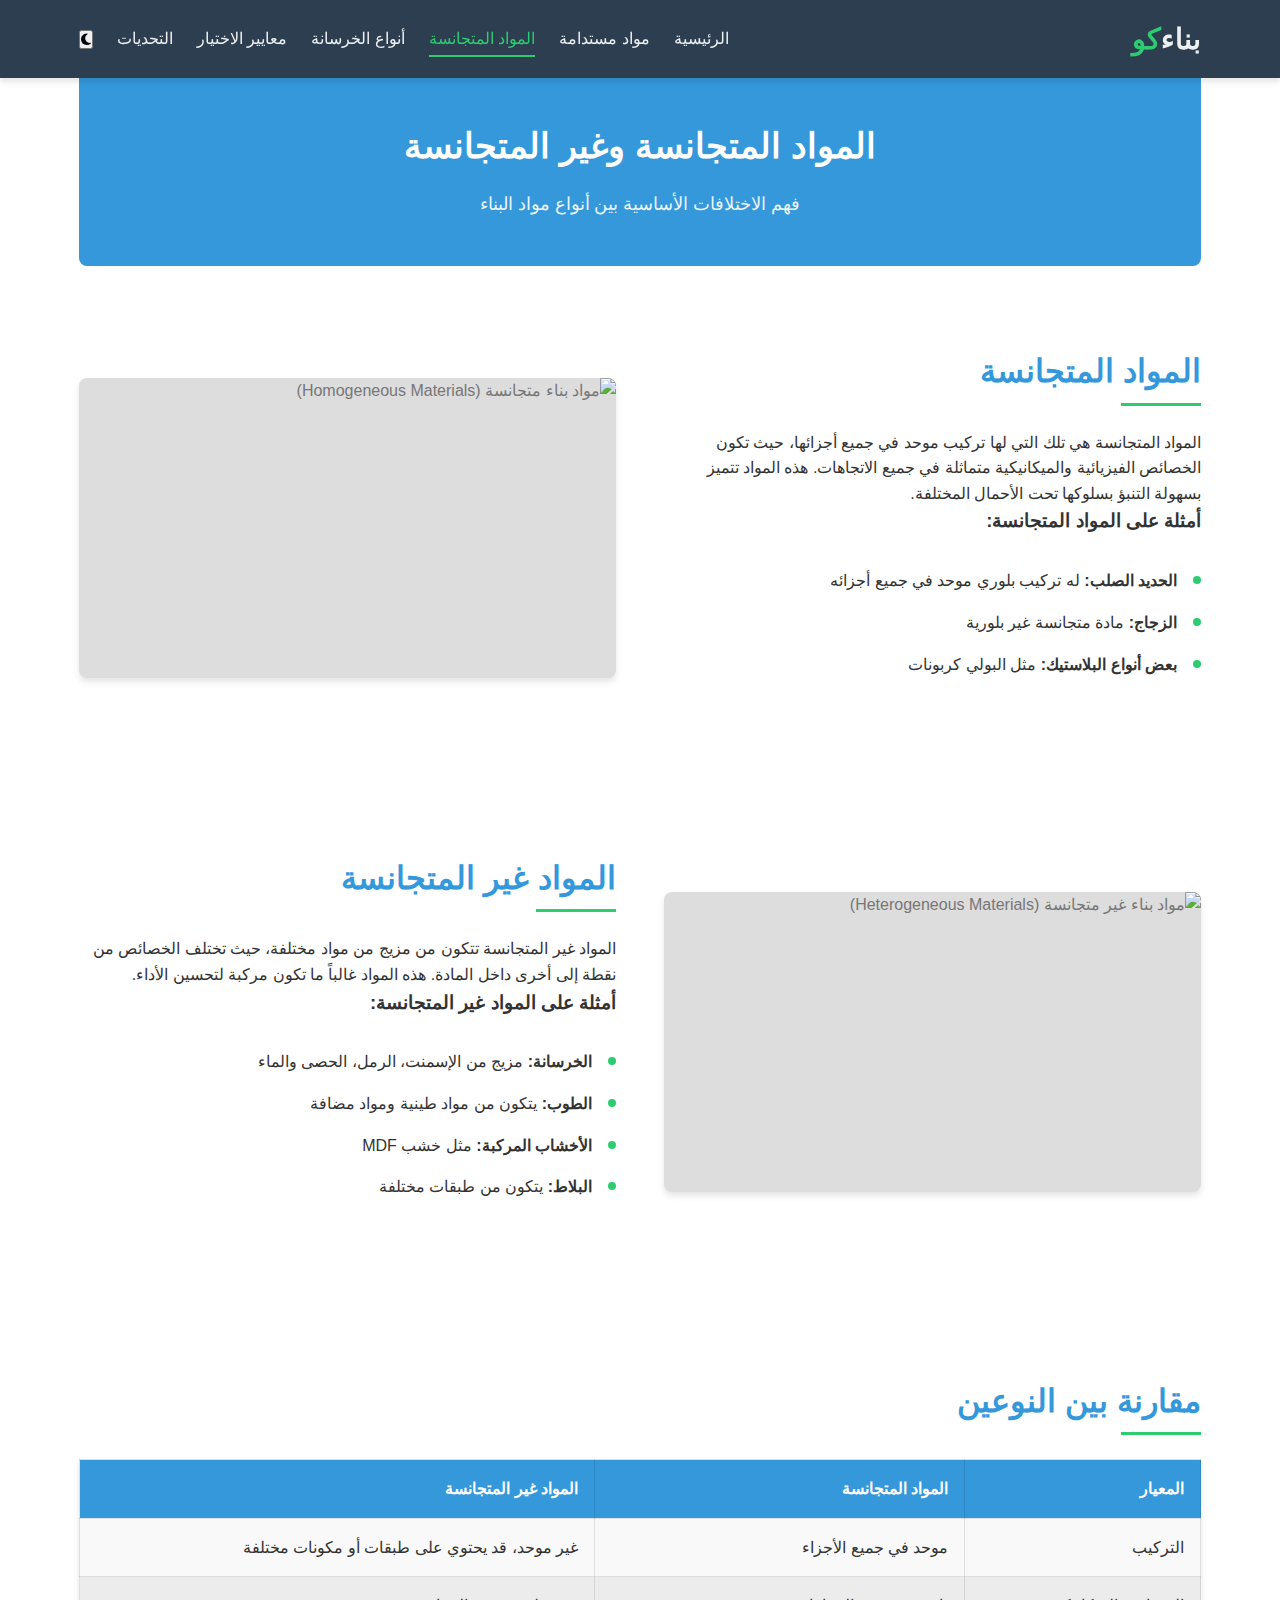
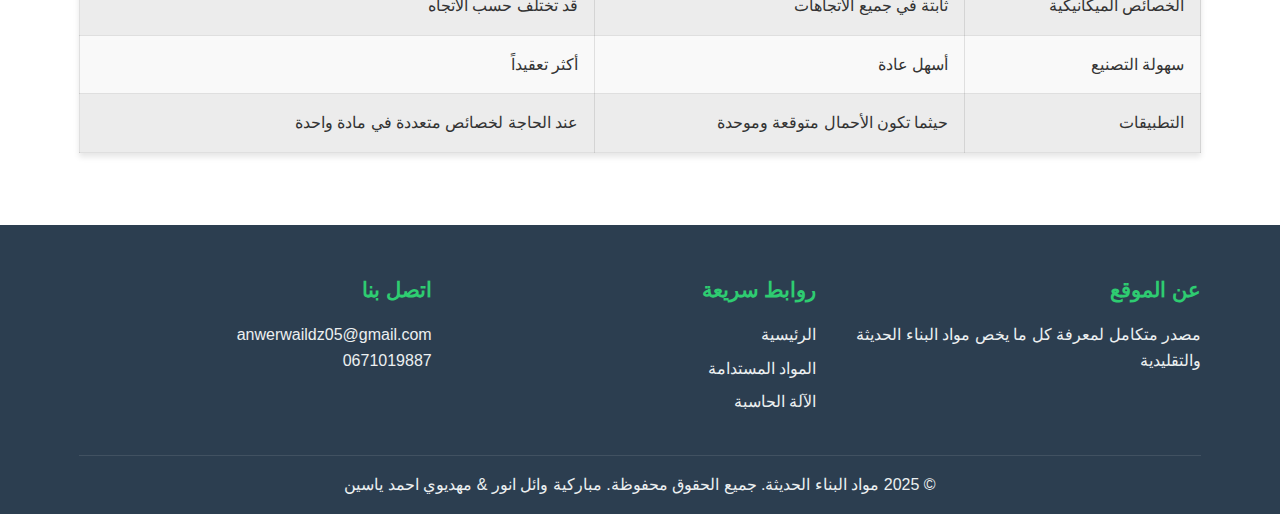
==== pages/materials.html @ 0bcd70a0 "editing files structure" ====
<!DOCTYPE html>
<html lang="ar" dir="rtl">
<head>
    <meta charset="UTF-8">
    <meta name="viewport" content="width=device-width, initial-scale=1.0">
    <title>المواد المتجانسة وغير المتجانسة | بناءكو</title>
    <link rel="stylesheet" href="../styles.css">
    <link rel="stylesheet" href="https://cdnjs.cloudflare.com/ajax/libs/font-awesome/6.4.0/css/all.min.css">
</head>
<body>
    <!-- شريط التنقل -->
    <nav class="navbar">
        <div class="container">
            <a href="../index.html" class="logo">بناء<span>كو</span></a>
            <button class="menu-toggle" aria-label="فتح القائمة">
                <i class="fas fa-bars"></i>
            </button>
            <ul class="nav-links">
                <li><a href="../index.html">الرئيسية</a></li>
                <li><a href="sustainable.html">مواد مستدامة</a></li>
                <li><a href="materials.html" class="active">المواد المتجانسة</a></li>
                <li><a href="concrete.html">أنواع الخرسانة</a></li>
                <li><a href="standards.html">معايير الاختيار</a></li>
                <li><a href="challenges.html">التحديات</a></li>
                <li><button id="theme-toggle" aria-label="تبديل الوضع الداكن">
                    <i class="fas fa-moon"></i>
                </button></li>
            </ul>
        </div>
    </nav>

    <!-- محتوى الصفحة -->
    <main class="container">
        <section class="page-header">
            <h1>المواد المتجانسة وغير المتجانسة</h1>
            <p>فهم الاختلافات الأساسية بين أنواع مواد البناء</p>
        </section>

        <section class="content-section">
            <div class="content-text">
                <h2>المواد المتجانسة</h2>
                <p>المواد المتجانسة هي تلك التي لها تركيب موحد في جميع أجزائها، حيث تكون الخصائص الفيزيائية والميكانيكية متماثلة في جميع الاتجاهات. هذه المواد تتميز بسهولة التنبؤ بسلوكها تحت الأحمال المختلفة.</p>
                
                <h3>أمثلة على المواد المتجانسة:</h3>
                <ul class="styled-list">
                    <li><strong>الحديد الصلب:</strong> له تركيب بلوري موحد في جميع أجزائه</li>
                    <li><strong>الزجاج:</strong> مادة متجانسة غير بلورية</li>
                    <li><strong>بعض أنواع البلاستيك:</strong> مثل البولي كربونات</li>
                </ul>
            </div>
            <div class="content-image">
                <!-- صورة توضيحية للمواد المتجانسة -->
                <img src="../images/homogeneous.jpg" alt="مواد بناء متجانسة (Homogeneous Materials)" class="placeholder-img">
            </div>
        </section>

        <section class="content-section reverse">
            <div class="content-text">
                <h2>المواد غير المتجانسة</h2>
                <p>المواد غير المتجانسة تتكون من مزيج من مواد مختلفة، حيث تختلف الخصائص من نقطة إلى أخرى داخل المادة. هذه المواد غالباً ما تكون مركبة لتحسين الأداء.</p>
                
                <h3>أمثلة على المواد غير المتجانسة:</h3>
                <ul class="styled-list">
                    <li><strong>الخرسانة:</strong> مزيج من الإسمنت، الرمل، الحصى والماء</li>
                    <li><strong>الطوب:</strong> يتكون من مواد طينية ومواد مضافة</li>
                    <li><strong>الأخشاب المركبة:</strong> مثل خشب MDF</li>
                    <li><strong>البلاط:</strong> يتكون من طبقات مختلفة</li>
                </ul>
            </div>
            <div class="content-image">
                <!-- صورة توضيحية للمواد غير المتجانسة -->
                <img src="../images/heterogeneous.jpg" alt="مواد بناء غير متجانسة (Heterogeneous Materials)" class="placeholder-img">
            </div>
        </section>

        <section class="comparison-section">
            <h2>مقارنة بين النوعين</h2>
            <div class="comparison-table">
                <table>
                    <thead>
                        <tr>
                            <th>المعيار</th>
                            <th>المواد المتجانسة</th>
                            <th>المواد غير المتجانسة</th>
                        </tr>
                    </thead>
                    <tbody>
                        <tr>
                            <td>التركيب</td>
                            <td>موحد في جميع الأجزاء</td>
                            <td>غير موحد، قد يحتوي على طبقات أو مكونات مختلفة</td>
                        </tr>
                        <tr>
                            <td>الخصائص الميكانيكية</td>
                            <td>ثابتة في جميع الاتجاهات</td>
                            <td>قد تختلف حسب الاتجاه</td>
                        </tr>
                        <tr>
                            <td>سهولة التصنيع</td>
                            <td>أسهل عادة</td>
                            <td>أكثر تعقيداً</td>
                        </tr>
                        <tr>
                            <td>التطبيقات</td>
                            <td>حيثما تكون الأحمال متوقعة وموحدة</td>
                            <td>عند الحاجة لخصائص متعددة في مادة واحدة</td>
                        </tr>
                    </tbody>
                </table>
            </div>
        </section>
    </main>

    <!-- تذييل الصفحة -->
    <footer>
        <div class="container">
            <div class="footer-content">
                <div class="footer-section">
                    <h3>عن الموقع</h3>
                    <p>مصدر متكامل لمعرفة كل ما يخص مواد البناء الحديثة والتقليدية</p>
                </div>
                <div class="footer-section">
                    <h3>روابط سريعة</h3>
                    <ul>
                        <li><a href="../index.html">الرئيسية</a></li>
                        <li><a href="sustainable.html">المواد المستدامة</a></li>
                        <li><a href="../index.html#calculator">الآلة الحاسبة</a></li>
                    </ul>
                </div>
                <div class="footer-section">
                    <h3>اتصل بنا</h3>
                    <p>anwerwaildz05@gmail.com</p>
                    <p>0671019887</p>
                </div>
            </div>
            <div class="footer-bottom">
                <p>&copy; 2025   مواد البناء الحديثة. جميع الحقوق محفوظة. مباركية وائل انور & مهديوي احمد ياسين </p>
            </div>        </div>
    </footer>

    <script src="../script.js"></script>
</body>
</html>
---- styles.css ----
/* المتغيرات العامة */
:root {
    --primary-color: #3498db;
    --secondary-color: #2ecc71;
    --dark-color: #2c3e50;
    --light-color: #ecf0f1;
    --text-color: #333;
    --text-light: #777;
    --bg-color: #fff;
    --card-bg: #f9f9f9;
    --shadow: 0 4px 6px rgba(0, 0, 0, 0.1);
    --transition: all 0.3s ease;
}

/* الوضع الداكن */
[data-theme="dark"] {
    --primary-color: #2980b9;
    --secondary-color: #27ae60;
    --dark-color: #ecf0f1;
    --light-color: #2c3e50;
    --text-color: #f5f5f5;
    --text-light: #bdc3c7;
    --bg-color: #34495e;
    --card-bg: #2c3e50;
    --shadow: 0 4px 6px rgba(0, 0, 0, 0.3);
}

/* إعادة الضبط الأساسية */
* {
    margin: 0;
    padding: 0;
    box-sizing: border-box;
}

body {
    font-family: 'Segoe UI', Tahoma, Geneva, Verdana, sans-serif;
    line-height: 1.6;
    color: var(--text-color);
    background-color: var(--bg-color);
    transition: var(--transition);
    direction: rtl;
    padding-top: 70px; /* Adjust based on navbar height */
}

.container {
    width: 90%;
    max-width: 1200px;
    margin: 0 auto;
    padding: 0 15px;
}

/* شريط التنقل */
.navbar {
    background-color: var(--dark-color);
    color: var(--light-color);
    padding: 1rem 0;
    position: fixed;
    top: 0;
    width: 100%;
    z-index: 1000;
    box-shadow: var(--shadow);
    transition: transform 0.3s ease-in-out;
}

.navbar.hidden {
    transform: translateY(-100%);
}

.navbar:hover {
    transform: translateY(0);
}

.navbar .container {
    display: flex;
    justify-content: space-between;
    align-items: center;
}

.logo {
    color: var(--light-color);
    text-decoration: none;
    font-size: 1.8rem;
    font-weight: bold;
}

.logo span {
    color: var(--secondary-color);
}

.nav-links {
    display: flex;
    list-style: none;
}

.nav-links li {
    margin-right: 1.5rem;
}

.nav-links a {
    color: var(--light-color);
    text-decoration: none;
    font-weight: 500;
    transition: var(--transition);
    padding: 0.5rem 0;
}

.nav-links a:hover,
.nav-links a.active {
    color: var(--secondary-color);
    border-bottom: 2px solid var(--secondary-color);
}

.menu-toggle {
    background: none;
    border: none;
    color: var(--light-color);
    font-size: 1.5rem;
    cursor: pointer;
    display: none;
}

/* القسم الرئيسي */
.hero {
    text-align: center;
    padding: 5rem 0;
    background: linear-gradient(rgba(0, 0, 0, 0.7), rgba(0, 0, 0, 0.7)), url('../images/construction.jpg') no-repeat center center/cover;
    color: white;
    border-radius: 10px;
    margin: 2rem 0;
}

.hero h1 {
    font-size: 2.5rem;
    margin-bottom: 1rem;
}

.hero p {
    font-size: 1.2rem;
    margin-bottom: 2rem;
}

/* الأقسام */
section {
    padding: 3rem 0;
}

h2 {
    font-size: 2rem;
    margin-bottom: 1.5rem;
    color: var(--primary-color);
    position: relative;
    padding-bottom: 0.5rem;
}

h2::after {
    content: '';
    position: absolute;
    bottom: 0;
    right: 0;
    width: 80px;
    height: 3px;
    background-color: var(--secondary-color);
}

/* بطاقات الميزات */
.features-grid {
    display: grid;
    grid-template-columns: repeat(auto-fit, minmax(250px, 1fr));
    gap: 2rem;
    margin-top: 2rem;
}

.feature-card {
    background-color: var(--card-bg);
    padding: 2rem;
    border-radius: 8px;
    text-align: center;
    box-shadow: var(--shadow);
    transition: var(--transition);
}

.feature-card:hover {
    transform: translateY(-5px);
    box-shadow: 0 10px 20px rgba(0, 0, 0, 0.1);
}

.feature-card i {
    font-size: 2.5rem;
    color: var(--primary-color);
    margin-bottom: 1rem;
}

.feature-card h3 {
    font-size: 1.3rem;
    margin-bottom: 0.5rem;
}

/* الأزرار */
.btn {
    display: inline-block;
    background-color: var(--primary-color);
    color: white;
    padding: 0.8rem 1.5rem;
    border: none;
    border-radius: 5px;
    text-decoration: none;
    font-weight: bold;
    cursor: pointer;
    transition: var(--transition);
}

.btn:hover {
    background-color: var(--secondary-color);
    transform: translateY(-2px);
}

/* تذييل الصفحة */
footer {
    background-color: var(--dark-color);
    color: var(--light-color);
    padding: 3rem 0 0;
}

.footer-content {
    display: grid;
    grid-template-columns: repeat(auto-fit, minmax(250px, 1fr));
    gap: 2rem;
    margin-bottom: 2rem;
}

.footer-section h3 {
    font-size: 1.3rem;
    margin-bottom: 1rem;
    color: var(--secondary-color);
}

.footer-section ul {
    list-style: none;
}

.footer-section ul li {
    margin-bottom: 0.5rem;
}

.footer-section ul li a {
    color: var(--light-color);
    text-decoration: none;
    transition: var(--transition);
}

.footer-section ul li a:hover {
    color: var(--secondary-color);
}

.footer-bottom {
    text-align: center;
    padding: 1rem 0;
    border-top: 1px solid rgba(255, 255, 255, 0.1);
}

/* التجاوبية */
@media (max-width: 768px) {
    .menu-toggle {
        display: block;
    }

    .nav-links {
        position: fixed;
        top: 70px;
        right: -100%;
        width: 80%;
        height: calc(100vh - 70px);
        background-color: var(--dark-color);
        flex-direction: column;
        align-items: center;
        padding: 2rem 0;
        transition: var(--transition);
    }

    .nav-links.active {
        right: 0;
    }

    .nav-links li {
        margin: 1rem 0;
    }

    .hero h1 {
        font-size: 2rem;
    }
}

/* إضافات للصفحات الفرعية */

/* تنسيق رأس الصفحة الداخلية */
.page-header {
    text-align: center;
    padding: 3rem 0;
    margin-bottom: 2rem;
    background-color: var(--primary-color);
    color: white;
    border-radius: 8px;
}

.page-header h1 {
    font-size: 2.2rem;
    margin-bottom: 1rem;
}

.page-header p {
    font-size: 1.1rem;
    opacity: 0.9;
}

/* تنسيق قسم المحتوى */
.content-section {
    display: flex;
    align-items: center;
    gap: 3rem;
    margin-bottom: 3rem;
}

.content-section.reverse {
    flex-direction: row-reverse;
}

.content-image {
    flex: 1;
}

.content-text {
    flex: 1;
}

.placeholder-img {
    width: 100%;
    height: auto;
    border-radius: 8px;
    box-shadow: var(--shadow);
    background-color: #ddd;
    min-height: 300px;
    display: flex;
    align-items: center;
    justify-content: center;
    color: var(--text-light);
}

/* القوائم المنسقة */
.styled-list {
    list-style-type: none;
    margin: 1.5rem 0;
}

.styled-list li {
    padding: 0.5rem 0;
    position: relative;
    padding-right: 1.5rem;
}

.styled-list li::before {
    content: '';
    position: absolute;
    right: 0;
    top: 1rem;
    width: 8px;
    height: 8px;
    background-color: var(--secondary-color);
    border-radius: 50%;
}

/* بطاقات الميزات */
.benefits-grid {
    display: grid;
    grid-template-columns: repeat(auto-fit, minmax(250px, 1fr));
    gap: 2rem;
    margin-top: 2rem;
}

.benefit-card {
    background-color: var(--card-bg);
    padding: 2rem;
    border-radius: 8px;
    text-align: center;
    box-shadow: var(--shadow);
    transition: var(--transition);
}

.benefit-card:hover {
    transform: translateY(-5px);
}

.benefit-card i {
    font-size: 2rem;
    color: var(--primary-color);
    margin-bottom: 1rem;
}

.benefit-card h3 {
    margin-bottom: 0.5rem;
}

/* دراسات الحالة */
.case-studies {
    margin: 3rem 0;
}

.case-study {
    background-color: var(--card-bg);
    padding: 1.5rem;
    border-radius: 8px;
    margin-bottom: 1.5rem;
    box-shadow: var(--shadow);
}

.case-study h3 {
    color: var(--primary-color);
    margin-bottom: 0.5rem;
}

/* الجداول */
table {
    width: 100%;
    border-collapse: collapse;
    margin: 1.5rem 0;
    background-color: var(--card-bg);
    box-shadow: var(--shadow);
}

th, td {
    padding: 1rem;
    text-align: right;
    border: 1px solid rgba(0, 0, 0, 0.1);
}

th {
    background-color: var(--primary-color);
    color: white;
}

tr:nth-child(even) {
    background-color: rgba(0, 0, 0, 0.05);
}

/* بطاقات التحديات */
.challenges-list {
    margin: 3rem 0;
}

.challenge-card {
    display: flex;
    gap: 2rem;
    margin-bottom: 2rem;
    background-color: var(--card-bg);
    padding: 1.5rem;
    border-radius: 8px;
    box-shadow: var(--shadow);
}

.challenge-icon {
    font-size: 2rem;
    color: var(--primary-color);
}

.challenge-content h3 {
    margin-bottom: 0.5rem;
    color: var(--primary-color);
}

.solution {
    margin-top: 1rem;
    padding: 1rem;
    background-color: rgba(46, 204, 113, 0.1);
    border-radius: 5px;
    border-right: 3px solid var(--secondary-color);
}

.solution h4 {
    color: var(--secondary-color);
    margin-bottom: 0.5rem;
}

/* التبويبات */
.tab-buttons {
    display: flex;
    margin-bottom: 1rem;
    gap: 0.5rem;
}

.tab-btn {
    padding: 0.8rem 1.5rem;
    background-color: var(--card-bg);
    border: none;
    border-radius: 5px 5px 0 0;
    cursor: pointer;
    transition: var(--transition);
}

.tab-btn.active {
    background-color: var(--primary-color);
    color: white;
}

.tab-content {
    display: none;
    padding: 1.5rem;
    background-color: var(--card-bg);
    border-radius: 0 5px 5px 5px;
    box-shadow: var(--shadow);
}

.tab-content.active {
    display: block;
}

/* نصائح الوقاية */
.prevention-tips {
    display: grid;
    grid-template-columns: repeat(auto-fit, minmax(250px, 1fr));
    gap: 2rem;
    margin-top: 2rem;
}

.tip-card {
    text-align: center;
    padding: 1.5rem;
    background-color: var(--card-bg);
    border-radius: 8px;
    box-shadow: var(--shadow);
}

.tip-card i {
    font-size: 2rem;
    color: var(--primary-color);
    margin-bottom: 1rem;
}

/* التجاوبية للصفحات الفرعية */
@media (max-width: 768px) {
    .content-section {
        flex-direction: column;
    }
    
    .challenge-card {
        flex-direction: column;
    }
    
    .tab-buttons {
        flex-direction: column;
    }
    
    .tab-btn {
        border-radius: 5px;
    }
    
    .tab-content {
        border-radius: 5px;
    }
}

/* أنماط الآلة الحاسبة */
/* أنماط الآلة الحاسبة */
.calculator-section {
    background-color: #f9f9f9;
    padding: 60px 0;
    direction: rtl;
}

.calculator-section .subtitle {
    color: #666;
    text-align: center;
    margin-bottom: 30px;
}

.calculator-wrapper {
    background: white;
    border-radius: 10px;
    box-shadow: 0 5px 15px rgba(0,0,0,0.1);
    padding: 30px;
    max-width: 800px;
    margin: 0 auto;
}

.calculator-step {
    display: none;
}

.calculator-step.active {
    display: block;
}

.calculator-step h3 {
    color: #2c3e50;
    margin-bottom: 25px;
    display: flex;
    align-items: center;
    gap: 10px;
}

.calculator-step h3 i {
    color: #3498db;
}

.form-group {
    margin-bottom: 20px;
}

.form-group label {
    display: block;
    margin-bottom: 8px;
    font-weight: 600;
    color: #444;
}

.form-control {
    width: 100%;
    padding: 12px 15px;
    border: 1px solid #ddd;
    border-radius: 6px;
    font-size: 16px;
    transition: all 0.3s;
}

.form-control:focus {
    border-color: #3498db;
    box-shadow: 0 0 0 3px rgba(52, 152, 219, 0.2);
}

.form-row {
    display: flex;
    gap: 20px;
}

.form-row .form-group {
    flex: 1;
}

/* أنواع البناء */
.construction-types {
    display: grid;
    grid-template-columns: repeat(auto-fit, minmax(200px, 1fr));
    gap: 15px;
    margin: 25px 0;
}

.type-card {
    position: relative;
}

.type-card input[type="radio"] {
    position: absolute;
    opacity: 0;
}

.type-card label {
    display: block;
    border: 2px solid #eee;
    border-radius: 8px;
    padding: 15px;
    cursor: pointer;
    transition: all 0.3s;
    height: 100%;
}

.type-card input[type="radio"]:checked + label {
    border-color: #3498db;
    background-color: #f0f8ff;
}

.type-card img {
    width: 100%;
    height: 120px;
    object-fit: cover;
    border-radius: 5px;
    margin-bottom: 10px;
}

.type-card h4 {
    margin: 10px 0 5px;
    color: #2c3e50;
}

.type-card p {
    color: #666;
    font-size: 14px;
}

.check-icon {
    position: absolute;
    top: 10px;
    left: 10px;
    background: #3498db;
    color: white;
    width: 25px;
    height: 25px;
    border-radius: 50%;
    display: flex;
    align-items: center;
    justify-content: center;
    opacity: 0;
    transition: all 0.3s;
}

.type-card input[type="radio"]:checked + label .check-icon {
    opacity: 1;
}

/* النتائج */
.results-summary {
    display: flex;
    justify-content: space-between;
    background: #f8f9fa;
    padding: 20px;
    border-radius: 8px;
    margin-bottom: 25px;
}

.project-info h4, .total-cost h4 {
    color: #444;
    margin-bottom: 10px;
}

.total-cost {
    text-align: left;
}

.total-cost p {
    font-size: 28px;
    font-weight: bold;
    color: #2c3e50;
    margin: 0;
}

.materials-results {
    display: grid;
    grid-template-columns: repeat(auto-fit, minmax(200px, 1fr));
    gap: 15px;
    margin-bottom: 25px;
}

.result-item {
    display: flex;
    align-items: center;
    gap: 15px;
    background: #f8f9fa;
    padding: 15px;
    border-radius: 8px;
}

.result-item img {
    width: 50px;
    height: 50px;
    border-radius: 50%;
    object-fit: cover;
}

.result-details h5 {
    margin: 0 0 5px;
    color: #444;
}

.result-details p {
    font-size: 18px;
    font-weight: bold;
    color: #2c3e50;
    margin: 0;
}

.result-details span {
    font-size: 13px;
    color: #666;
}

/* الأزرار */
.step-buttons {
    display: flex;
    justify-content: space-between;
    margin-top: 30px;
}

.btn {
    padding: 12px 25px;
    border: none;
    border-radius: 6px;
    font-size: 16px;
    font-weight: 600;
    cursor: pointer;
    transition: all 0.3s;
    display: inline-flex;
    align-items: center;
    gap: 8px;
}

.next-btn {
    background: #3498db;
    color: white;
}

.prev-btn {
    background: #f8f9fa;
    color: #444;
}

.reset-btn {
    background: #2ecc71;
    color: white;
}

.btn:hover {
    transform: translateY(-2px);
    box-shadow: 0 3px 10px rgba(0,0,0,0.1);
}

.disclaimer {
    margin-top: 30px;
    padding: 15px;
    background: #fff8e1;
    border-radius: 6px;
    font-size: 14px;
    color: #666;
}

.disclaimer i {
    color: #ff9800;
    margin-left: 5px;
}

/* التجاوبية */
@media (max-width: 768px) {
    .form-row {
        flex-direction: column;
        gap: 0;
    }
    
    .construction-types {
        grid-template-columns: 1fr;
    }
    
    .results-summary {
        flex-direction: column;
        gap: 20px;
    }
    
    .total-cost {
        text-align: right;
    }
}

/* معرض الصور في الصفحات الفرعية */
.gallery-section {
    margin: 3rem 0;
}

.gallery-grid {
    display: grid;
    grid-template-columns: repeat(auto-fill, minmax(250px, 1fr));
    gap: 1.5rem;
    margin-top: 1.5rem;
}

.gallery-item {
    position: relative;
    border-radius: 8px;
    overflow: hidden;
    box-shadow: var(--shadow);
}

.gallery-item img {
    width: 100%;
    height: 200px;
    object-fit: cover;
    transition: var(--transition);
}

.gallery-item:hover img {
    transform: scale(1.05);
}

.gallery-caption {
    position: absolute;
    bottom: 0;
    left: 0;
    right: 0;
    background: rgba(0, 0, 0, 0.7);
    color: white;
    padding: 1rem;
    transform: translateY(100%);
    transition: var(--transition);
}

.gallery-item:hover .gallery-caption {
    transform: translateY(0);
}

/* التجاوبية للآلة الحاسبة */
@media (max-width: 768px) {
    .calculator-intro {
        flex-direction: column;
    }
    
    .construction-types {
        grid-template-columns: 1fr;
    }
    
    .calculator-steps {
        flex-direction: column;
        align-items: flex-start;
        gap: 1rem;
    }
    
    .calculator-steps::before {
        display: none;
    }
    
    .step {
        flex-direction: row;
        gap: 1rem;
        align-items: center;
    }
    
    .step span {
        margin-bottom: 0;
    }
}

/* الوضع الداكن للآلة الحاسبة */
[data-theme="dark"] .calculator-section {
    background-color: #1a1a1a;
}

[data-theme="dark"] .calculator-wrapper {
    background: #2d2d2d;
    box-shadow: 0 5px 15px rgba(0, 0, 0, 0.3);
}

[data-theme="dark"] .calculator-step h3 {
    color: #f0f0f0;
}

[data-theme="dark"] .calculator-step h3 i {
    color: #4d9feb;
}

[data-theme="dark"] .form-group label {
    color: #d0d0d0;
}

[data-theme="dark"] .form-control {
    background-color: #3d3d3d;
    border-color: #444;
    color: #f0f0f0;
}

[data-theme="dark"] .form-control:focus {
    border-color: #4d9feb;
    box-shadow: 0 0 0 3px rgba(77, 159, 235, 0.2);
}

[data-theme="dark"] .type-card label {
    background-color: #3d3d3d;
    border-color: #444;
}

[data-theme="dark"] .type-card input[type="radio"]:checked + label {
    border-color: #4d9feb;
    background-color: rgba(77, 159, 235, 0.1);
}

[data-theme="dark"] .type-card h4 {
    color: #f0f0f0;
}

[data-theme="dark"] .type-card p {
    color: #aaa;
}

[data-theme="dark"] .check-icon {
    background: #4d9feb;
}

[data-theme="dark"] .results-summary,
[data-theme="dark"] .result-item,
[data-theme="dark"] .disclaimer {
    background-color: #3d3d3d;
}

[data-theme="dark"] .project-info h4,
[data-theme="dark"] .total-cost h4,
[data-theme="dark"] .result-details h5 {
    color: #e0e0e0;
}

[data-theme="dark"] .result-details p,
[data-theme="dark"] .total-cost p {
    color: #ffffff;
}

[data-theme="dark"] .result-details span {
    color: #aaa;
}

[data-theme="dark"] .prev-btn {
    background-color: #3d3d3d;
    color: #d0d0d0;
}

[data-theme="dark"] .disclaimer {
    background-color: #3a3a2a;
    color: #ddd;
}

[data-theme="dark"] .disclaimer i {
    color: #ffc107;
}

/* تعديل الألوان الأساسية لتناسب الوضع الداكن */
.calculator-section {
    background-color: #2c3e50;
}

.calculator-wrapper {
    background: #34495e;
    box-shadow: 0 5px 15px rgba(0, 0, 0, 0.4);
}

.next-btn {
    background: #2980b9;
}

.reset-btn {
    background: #27ae60;
}

.total-cost p {
    color: #ecf0f1;
}

.result-item {
    background: #3d566e;
}

/* إضافة انتقالات سلسة */
.calculator-wrapper,
.calculator-step,
.form-control,
.type-card label,
.result-item,
.btn {
    transition: all 0.3s ease-in-out;
}

/* تحسين النصوص للوضوح في الوضع الداكن */
[data-theme="dark"] .calculator-section .subtitle {
    color: #bbb;
}

[data-theme="dark"] .form-control::placeholder {
    color: #999;
}

[data-theme="dark"] .total-cost span {
    color: #ccc;
}

/* تحسين مظهر الأزرار في الوضع الداكن */
[data-theme="dark"] .next-btn {
    background: #3498db;
}

[data-theme="dark"] .next-btn:hover {
    background: #2980b9;
}

[data-theme="dark"] .reset-btn {
    background: #2ecc71;
}

[data-theme="dark"] .reset-btn:hover {
    background: #27ae60;
}

[data-theme="dark"] .btn:hover {
    transform: translateY(-3px);
    box-shadow: 0 4px 8px rgba(0, 0, 0, 0.2);
}

/* تحسينات إضافية */
[data-theme="dark"] .type-card img {
    filter: brightness(0.8);
}

[data-theme="dark"] .result-item img {
    filter: brightness(0.9);
}

[data-theme="dark"] .step-buttons {
    border-top: 1px solid #444;
    padding-top: 20px;
}

/* تعديل الصور للوضع الداكن */
[data-theme="dark"] .type-card label {
    position: relative;
    overflow: hidden;
}

[data-theme="dark"] .type-card label::after {
    content: '';
    position: absolute;
    top: 0;
    left: 0;
    right: 0;
    bottom: 0;
    background: rgba(0, 0, 0, 0.2);
    z-index: 1;
}

[data-theme="dark"] .type-card input[type="radio"]:checked + label::after {
    background: rgba(52, 152, 219, 0.1);
}

/* أنماط الآلة الحاسبة المحسنة */
.calculator-section {
    background: linear-gradient(135deg, #2c3e50 0%, #34495e 100%);
    padding: 3rem 0;
    color: #ecf0f1;
}

.calculator-section .subtitle {
    color: #bdc3c7;
    text-align: center;
    margin-bottom: 2rem;
    font-size: 1.1rem;
}

.calculator-wrapper {
    background: #34495e;
    border-radius: 12px;
    box-shadow: 0 10px 30px rgba(0, 0, 0, 0.3);
    padding: 2rem;
    max-width: 900px;
    margin: 0 auto;
    border: 1px solid #3d566e;
}

.step-header {
    display: flex;
    align-items: center;
    gap: 1rem;
    margin-bottom: 1.5rem;
    padding-bottom: 1rem;
    border-bottom: 1px solid #3d566e;
}

.step-number {
    background: #3498db;
    color: white;
    width: 30px;
    height: 30px;
    border-radius: 50%;
    display: flex;
    align-items: center;
    justify-content: center;
    font-weight: bold;
}

.form-grid {
    display: grid;
    grid-template-columns: repeat(auto-fit, minmax(250px, 1fr));
    gap: 1.5rem;
    margin-bottom: 2rem;
}

.form-group label {
    display: flex;
    align-items: center;
    gap: 0.5rem;
    margin-bottom: 0.5rem;
    font-weight: 600;
    color: #ecf0f1;
}

.form-control {
    width: 100%;
    padding: 0.8rem 1rem;
    background: #3d566e;
    border: 1px solid #4a6b8a;
    border-radius: 6px;
    color: #ecf0f1;
    font-size: 1rem;
    transition: all 0.3s;
}

.form-control:focus {
    border-color: #3498db;
    box-shadow: 0 0 0 3px rgba(52, 152, 219, 0.2);
    outline: none;
}

.help-text {
    font-size: 0.8rem;
    color: #bdc3c7;
    margin-top: 0.3rem;
}

/* أنواع البناء المحسنة */
.construction-types {
    display: grid;
    grid-template-columns: repeat(auto-fit, minmax(300px, 1fr));
    gap: 1.5rem;
    margin: 1.5rem 0;
}

.type-card {
    position: relative;
}

.type-card input[type="radio"] {
    position: absolute;
    opacity: 0;
}

.type-card label {
    display: block;
    background: #3d566e;
    border: 2px solid #4a6b8a;
    border-radius: 8px;
    padding: 1.5rem;
    cursor: pointer;
    transition: all 0.3s;
    height: 100%;
}

.type-card input[type="radio"]:checked + label {
    border-color: #3498db;
    background: rgba(52, 152, 219, 0.1);
}

.type-card img {
    width: 100%;
    height: 150px;
    object-fit: cover;
    border-radius: 6px;
    margin-bottom: 1rem;
    border: 1px solid #4a6b8a;
}

.type-card h4 {
    color: #3498db;
    margin-bottom: 0.5rem;
    font-size: 1.2rem;
}

.type-features {
    list-style-type: none;
    margin: 0.8rem 0;
    padding: 0;
    font-size: 0.9rem;
    color: #bdc3c7;
}

.type-features li {
    margin-bottom: 0.3rem;
    position: relative;
    padding-right: 1.2rem;
}

.type-features li:before {
    content: "•";
    color: #3498db;
    position: absolute;
    right: 0;
}

.check-icon {
    position: absolute;
    top: 1rem;
    left: 1rem;
    background: #3498db;
    color: white;
    width: 25px;
    height: 25px;
    border-radius: 50%;
    display: flex;
    align-items: center;
    justify-content: center;
    opacity: 0;
    transition: all 0.3s;
}

.type-card input[type="radio"]:checked + label .check-icon {
    opacity: 1;
}

/* نتائج مفصلة */
.project-summary-card {
    background: #3d566e;
    border-radius: 8px;
    padding: 1.5rem;
    margin-bottom: 2rem;
    border: 1px solid #4a6b8a;
}

.project-summary-card h4 {
    color: #3498db;
    margin-bottom: 1rem;
    display: flex;
    align-items: center;
    gap: 0.5rem;
}

.summary-details {
    display: grid;
    grid-template-columns: repeat(auto-fit, minmax(200px, 1fr));
    gap: 1rem;
}

.summary-item {
    display: flex;
    justify-content: space-between;
    padding: 0.5rem 0;
    border-bottom: 1px dashed #4a6b8a;
}

.summary-item span {
    color: #bdc3c7;
}

.summary-item strong {
    color: #ecf0f1;
    font-weight: 600;
}

/* بطاقات المواد */
.material-cards {
    display: grid;
    grid-template-columns: repeat(auto-fit, minmax(220px, 1fr));
    gap: 1.5rem;
    margin: 1.5rem 0;
}

.material-card {
    background: #3d566e;
    border-radius: 8px;
    overflow: hidden;
    border: 1px solid #4a6b8a;
    transition: transform 0.3s;
}

.material-card:hover {
    transform: translateY(-5px);
}

.material-card img {
    width: 100%;
    height: 120px;
    object-fit: cover;
    border-bottom: 1px solid #4a6b8a;
}

.material-details {
    padding: 1rem;
}

.material-details h5 {
    color: #3498db;
    margin-bottom: 1rem;
    font-size: 1.1rem;
}

.material-result, .material-price {
    display: flex;
    justify-content: space-between;
    align-items: center;
    margin-bottom: 0.5rem;
}

.material-result span, .material-price span {
    font-size: 1.2rem;
    font-weight: bold;
    color: #ecf0f1;
}

.material-result small, .material-price small {
    font-size: 0.8rem;
    color: #bdc3c7;
}

/* التكلفة الإجمالية */
.total-cost-card {
    background: #3d566e;
    border-radius: 8px;
    padding: 1.5rem;
    margin: 2rem 0;
    border: 1px solid #4a6b8a;
}

.total-cost-card h4 {
    color: #3498db;
    margin-bottom: 1rem;
    display: flex;
    align-items: center;
    gap: 0.5rem;
}

.total-amount {
    text-align: center;
    margin: 1.5rem 0;
}

.total-amount span {
    font-size: 2.5rem;
    font-weight: bold;
    color: #2ecc71;
    display: block;
    line-height: 1;
}

.total-amount small {
    font-size: 1rem;
    color: #bdc3c7;
}

.cost-details {
    background: rgba(0, 0, 0, 0.1);
    border-radius: 6px;
    padding: 1rem;
}

.cost-item {
    display: flex;
    justify-content: space-between;
    padding: 0.5rem 0;
    border-bottom: 1px dashed #4a6b8a;
}

.cost-item:last-child {
    border-bottom: none;
}

.cost-item span:first-child {
    color: #bdc3c7;
}

.cost-item span:last-child {
    color: #ecf0f1;
    font-weight: 500;
}

/* الأزرار المحسنة */
.step-buttons {
    display: flex;
    justify-content: space-between;
    margin-top: 2rem;
    flex-wrap: wrap;
    gap: 1rem;
}

.btn {
    padding: 0.8rem 1.5rem;
    border: none;
    border-radius: 6px;
    font-size: 1rem;
    font-weight: 600;
    cursor: pointer;
    transition: all 0.3s;
    display: inline-flex;
    align-items: center;
    gap: 0.5rem;
}

.next-btn {
    background: #3498db;
    color: white;
}

.prev-btn {
    background: #3d566e;
    color: #ecf0f1;
}

.print-btn {
    background: #9b59b6;
    color: white;
}

.reset-btn {
    background: #e74c3c;
    color: white;
}

.btn:hover {
    transform: translateY(-2px);
    box-shadow: 0 4px 8px rgba(0, 0, 0, 0.2);
}

.btn:active {
    transform: translateY(0);
}

/* الملاحظات */
.disclaimer {
    background: rgba(231, 76, 60, 0.1);
    border: 1px solid rgba(231, 76, 60, 0.3);
    border-radius: 8px;
    padding: 1.5rem;
    margin-top: 2rem;
}

.disclaimer h5 {
    color: #e74c3c;
    margin-bottom: 0.8rem;
    display: flex;
    align-items: center;
    gap: 0.5rem;
}

.disclaimer ul {
    list-style-type: none;
    padding-right: 1rem;
}

.disclaimer li {
    margin-bottom: 0.5rem;
    position: relative;
    padding-right: 1.2rem;
}

.disclaimer li:before {
    content: "•";
    color: #e74c3c;
    position: absolute;
    right: 0;
}

/* التجاوبية */
@media (max-width: 768px) {
    .form-grid {
        grid-template-columns: 1fr;
    }
    
    .construction-types {
        grid-template-columns: 1fr;
    }
    
    .material-cards {
        grid-template-columns: 1fr;
    }
    
    .step-buttons {
        flex-direction: column;
    }
    
    .btn {
        width: 100%;
        justify-content: center;
    }
}

/* أنماط معرض الصور */
.gallery-section {
    margin: 3rem 0;
    padding: 2rem 0;
    border-top: 1px solid rgba(0, 0, 0, 0.1);
    border-bottom: 1px solid rgba(0, 0, 0, 0.1);
}

.gallery-section h2 {
    color: var(--primary-color);
    display: flex;
    align-items: center;
    gap: 1rem;
    margin-bottom: 0.5rem;
}

.gallery-section p {
    color: var(--text-light);
    margin-bottom: 2rem;
}

.gallery-grid {
    display: grid;
    grid-template-columns: repeat(auto-fill, minmax(280px, 1fr));
    gap: 1.5rem;
    margin-top: 1.5rem;
}

.gallery-item {
    position: relative;
    border-radius: 8px;
    overflow: hidden;
    box-shadow: 0 4px 8px rgba(0, 0, 0, 0.1);
    transition: transform 0.3s, box-shadow 0.3s;
}

.gallery-item:hover {
    transform: translateY(-5px);
    box-shadow: 0 8px 16px rgba(0, 0, 0, 0.15);
}

.gallery-item img {
    width: 100%;
    height: 220px;
    object-fit: cover;
    display: block;
}

.gallery-caption {
    padding: 1.2rem;
    background: var(--card-bg);
}

.gallery-caption h4 {
    color: var(--primary-color);
    margin-bottom: 0.5rem;
    font-size: 1.1rem;
}

.gallery-caption p {
    color: var(--text-color);
    margin: 0;
    font-size: 0.9rem;
    line-height: 1.5;
}

/* التنسيق للوضع الداكن */
[data-theme="dark"] .gallery-item {
    box-shadow: 0 4px 8px rgba(0, 0, 0, 0.3);
}

[data-theme="dark"] .gallery-item:hover {
    box-shadow: 0 8px 16px rgba(0, 0, 0, 0.4);
}

[data-theme="dark"] .gallery-caption {
    background: var(--dark-color);
}

[data-theme="dark"] .gallery-caption p {
    color: var(--text-light);
}

/* التجاوبية */
@media (max-width: 768px) {
    .gallery-grid {
        grid-template-columns: repeat(auto-fill, minmax(240px, 1fr));
    }
    
    .gallery-item img {
        height: 180px;
    }
}

@media (max-width: 480px) {
    .gallery-grid {
        grid-template-columns: 1fr;
    }
}

/* أنماط الصور المنسقة */
.styled-image {
    width: 100%;
    height: auto;
    border-radius: 10px;
    box-shadow: 0 4px 8px rgba(0, 0, 0, 0.2);
    transition: transform 0.3s ease, box-shadow 0.3s ease;
}

.styled-image:hover {
    transform: scale(1.05);
    box-shadow: 0 8px 16px rgba(0, 0, 0, 0.3);
}

/* أنماط الصور المحسنة */
.improved-image {
    width: 100%;
    height: 250px;
    object-fit: cover;
    border-radius: 12px;
    box-shadow: 0 6px 12px rgba(0, 0, 0, 0.15);
    transition: transform 0.3s ease, box-shadow 0.3s ease;
}

.improved-image:hover {
    transform: scale(1.05);
    box-shadow: 0 10px 20px rgba(0, 0, 0, 0.25);
}
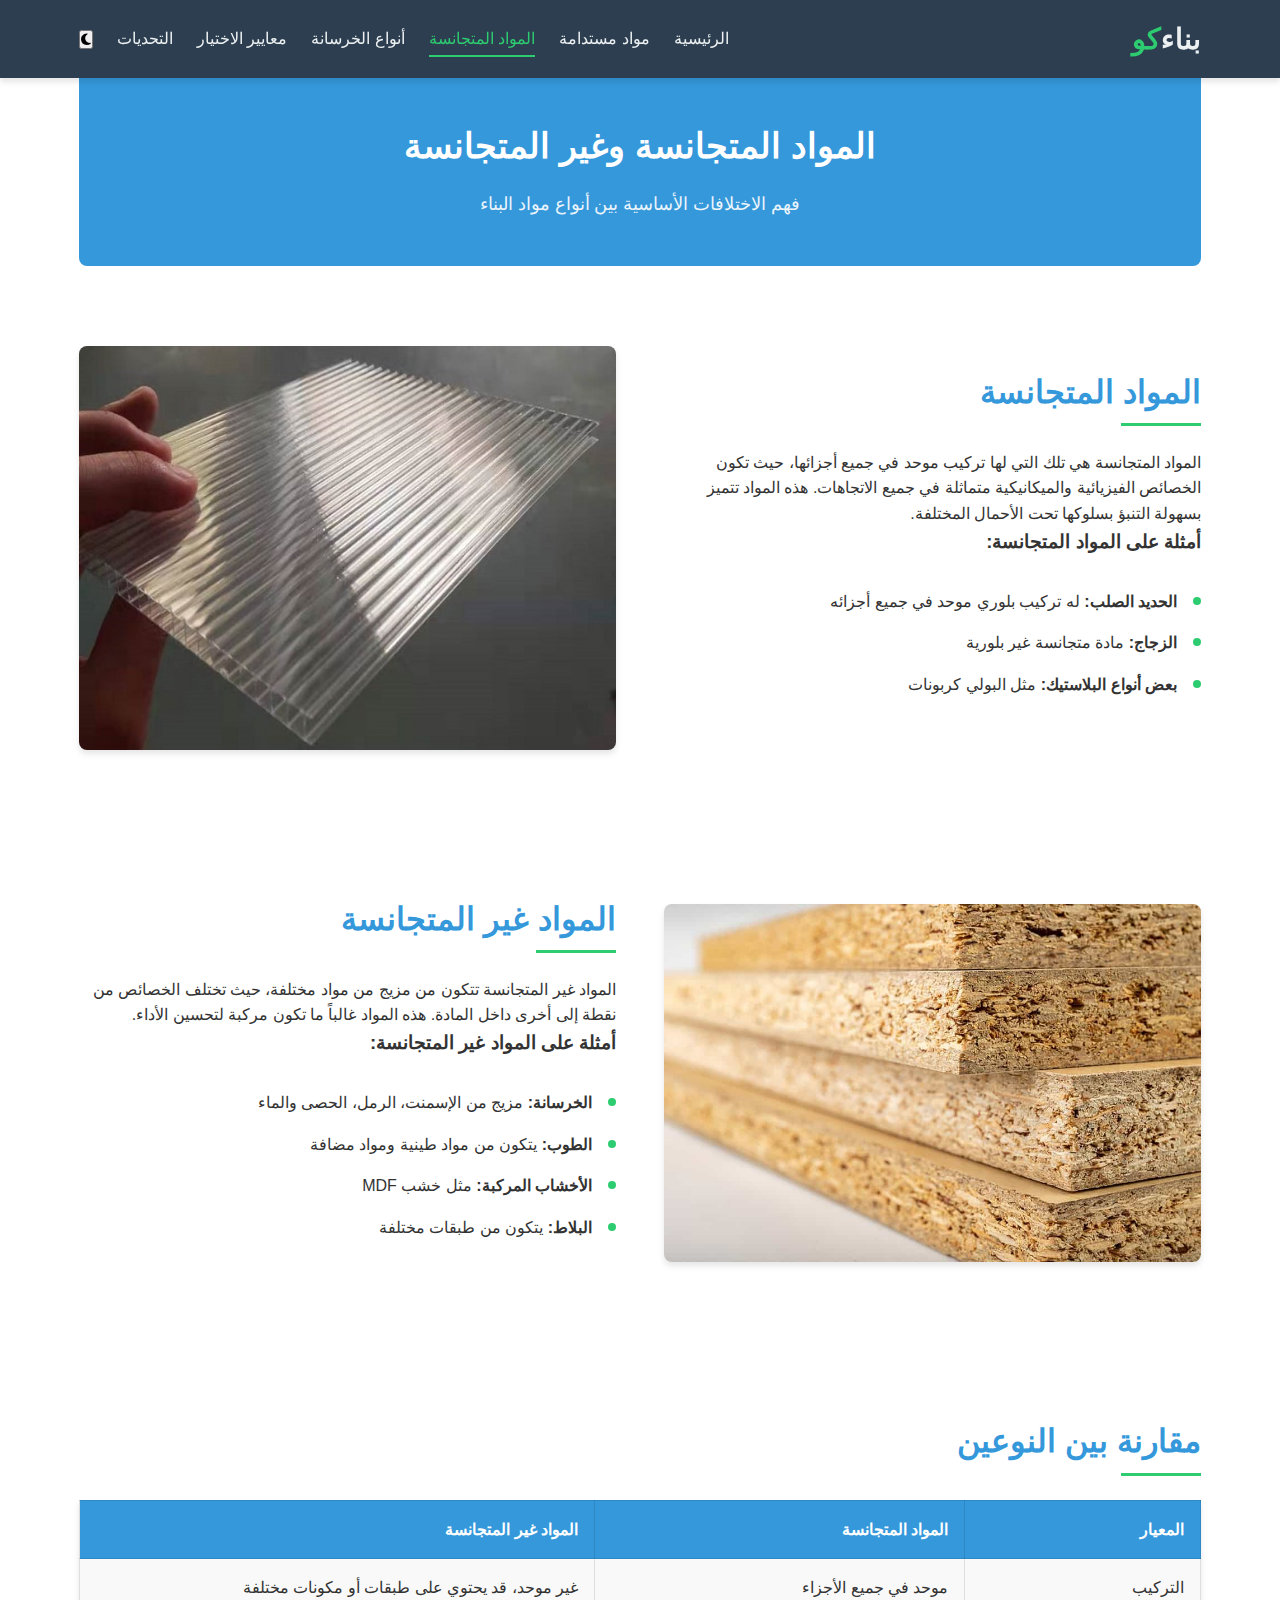
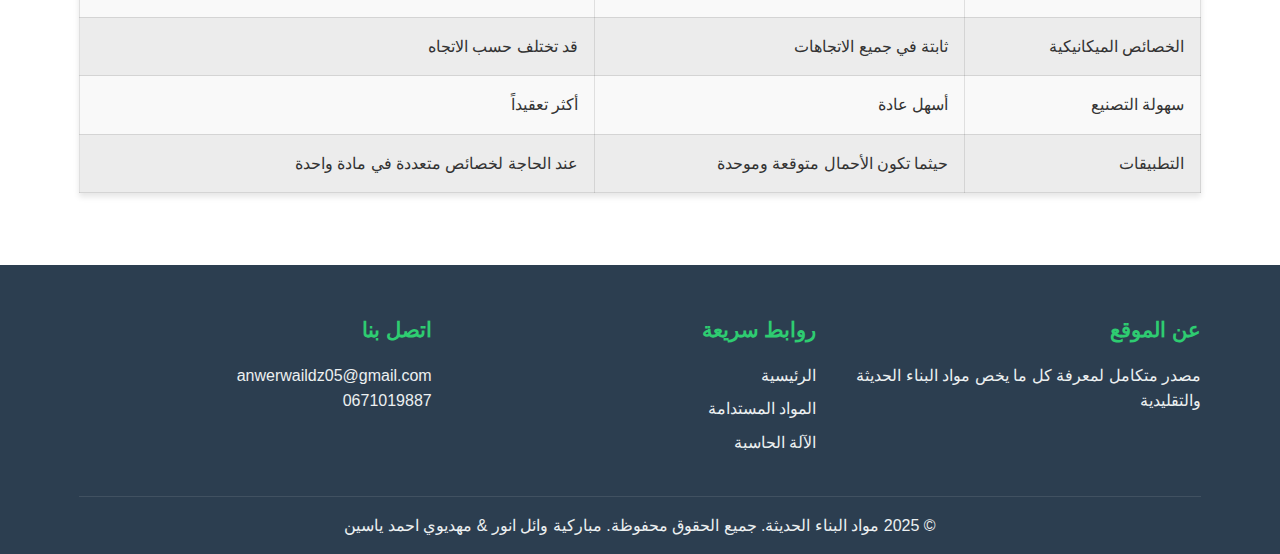
==== commit 01238558: "Update materials.html" ====
--- a/pages/materials.html
+++ b/pages/materials.html
@@ -50,7 +50,7 @@
             </div>
             <div class="content-image">
                 <!-- صورة توضيحية للمواد المتجانسة -->
-                <img src="../images/homogeneous.jpg" alt="مواد بناء متجانسة (Homogeneous Materials)" class="placeholder-img">
+                <img src="../images/Homogeneous.jpg" alt="مواد بناء متجانسة (Homogeneous Materials)" class="placeholder-img">
             </div>
         </section>
 
@@ -69,7 +69,7 @@
             </div>
             <div class="content-image">
                 <!-- صورة توضيحية للمواد غير المتجانسة -->
-                <img src="../images/heterogeneous.jpg" alt="مواد بناء غير متجانسة (Heterogeneous Materials)" class="placeholder-img">
+                <img src="../images/Heterogeneous.jpg" alt="مواد بناء غير متجانسة (Heterogeneous Materials)" class="placeholder-img">
             </div>
         </section>
 
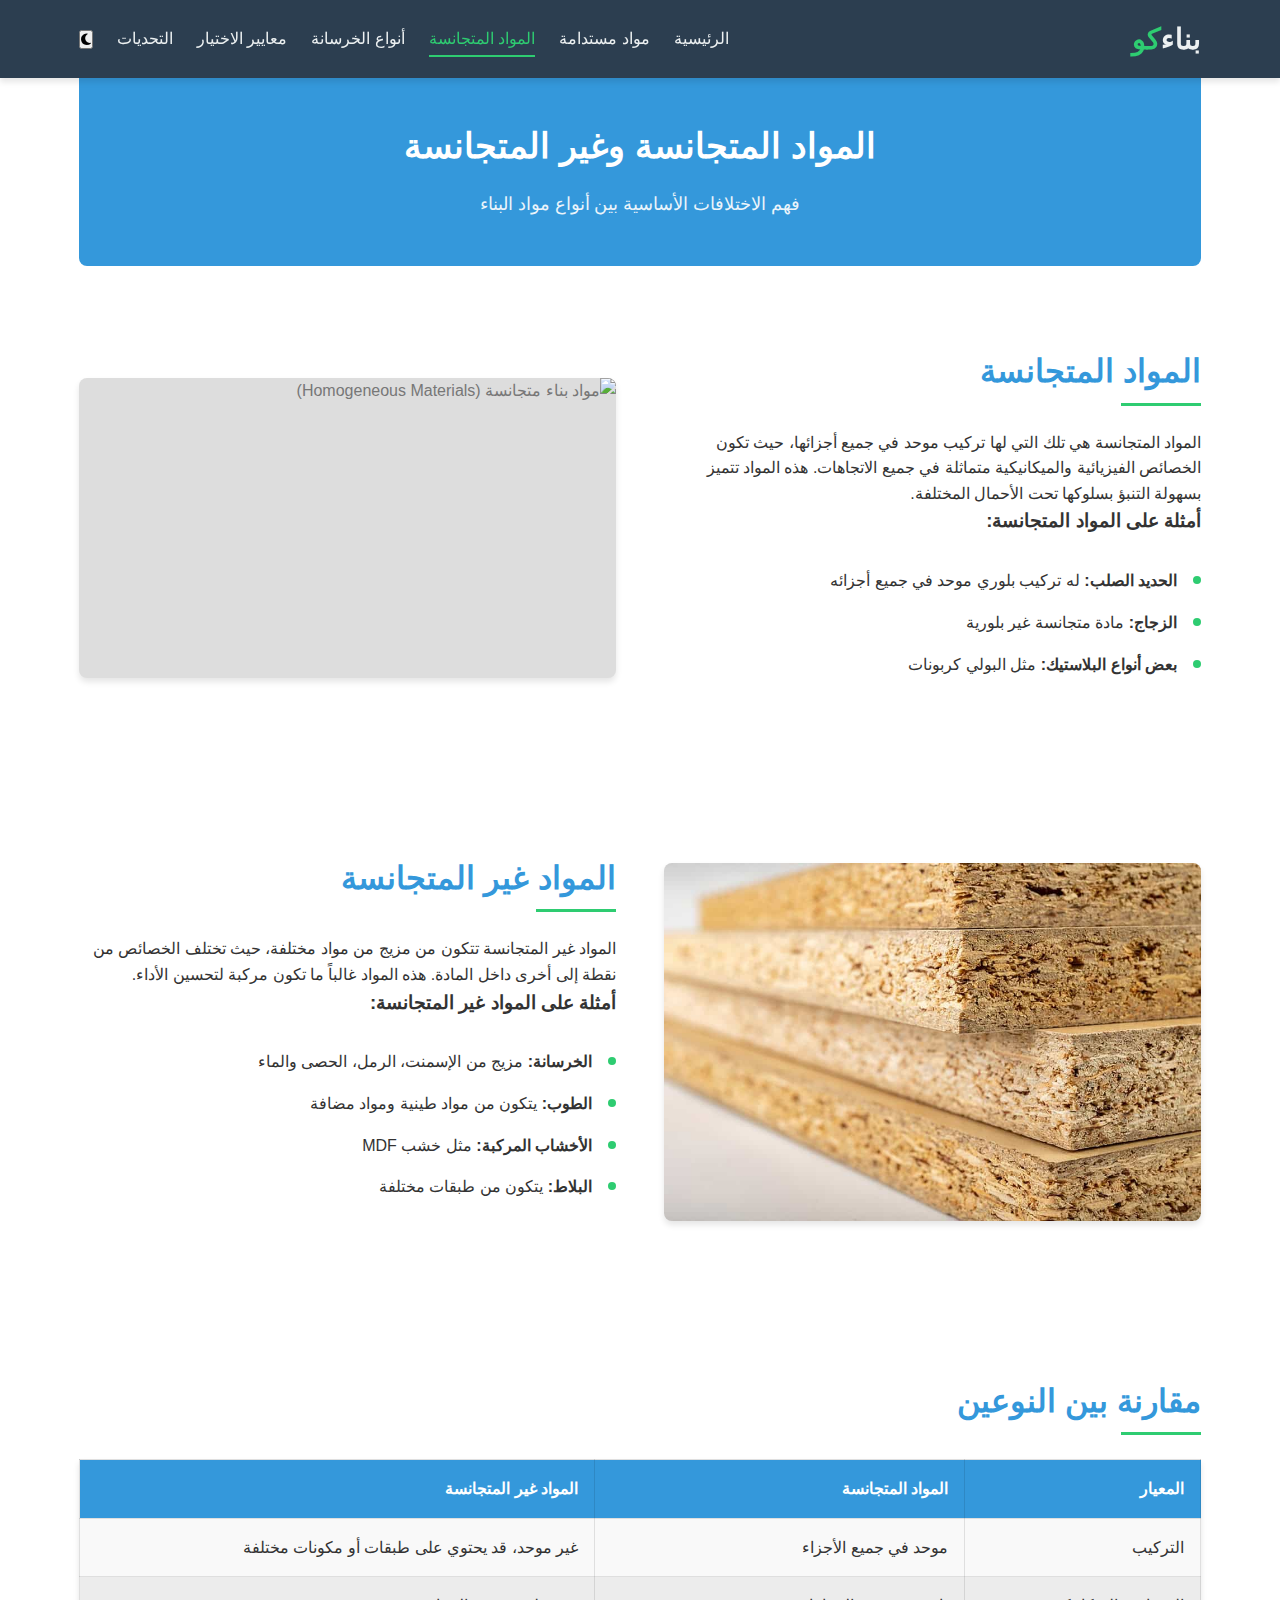
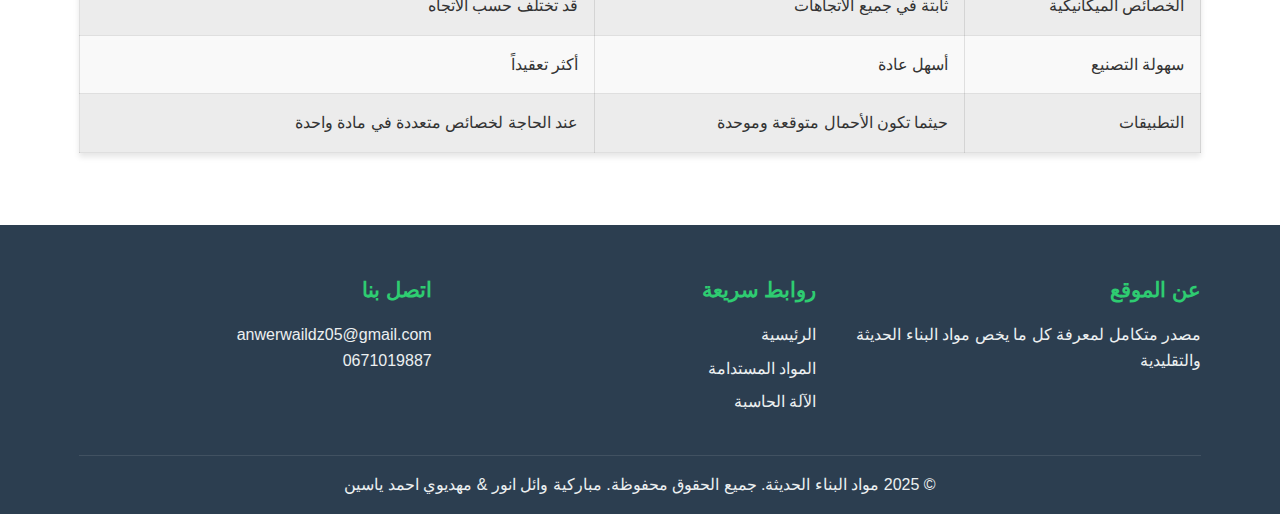
==== commit dae0d05e: "Update materials.html" ====
--- a/pages/materials.html
+++ b/pages/materials.html
@@ -50,7 +50,7 @@
             </div>
             <div class="content-image">
                 <!-- صورة توضيحية للمواد المتجانسة -->
-                <img src="../images/Homogeneous.jpg" alt="مواد بناء متجانسة (Homogeneous Materials)" class="placeholder-img">
+                <img src="images/Homogeneous.jpg" alt="مواد بناء متجانسة (Homogeneous Materials)" class="placeholder-img">
             </div>
         </section>
 
@@ -140,4 +140,4 @@
 
     <script src="../script.js"></script>
 </body>
-</html>+</html>
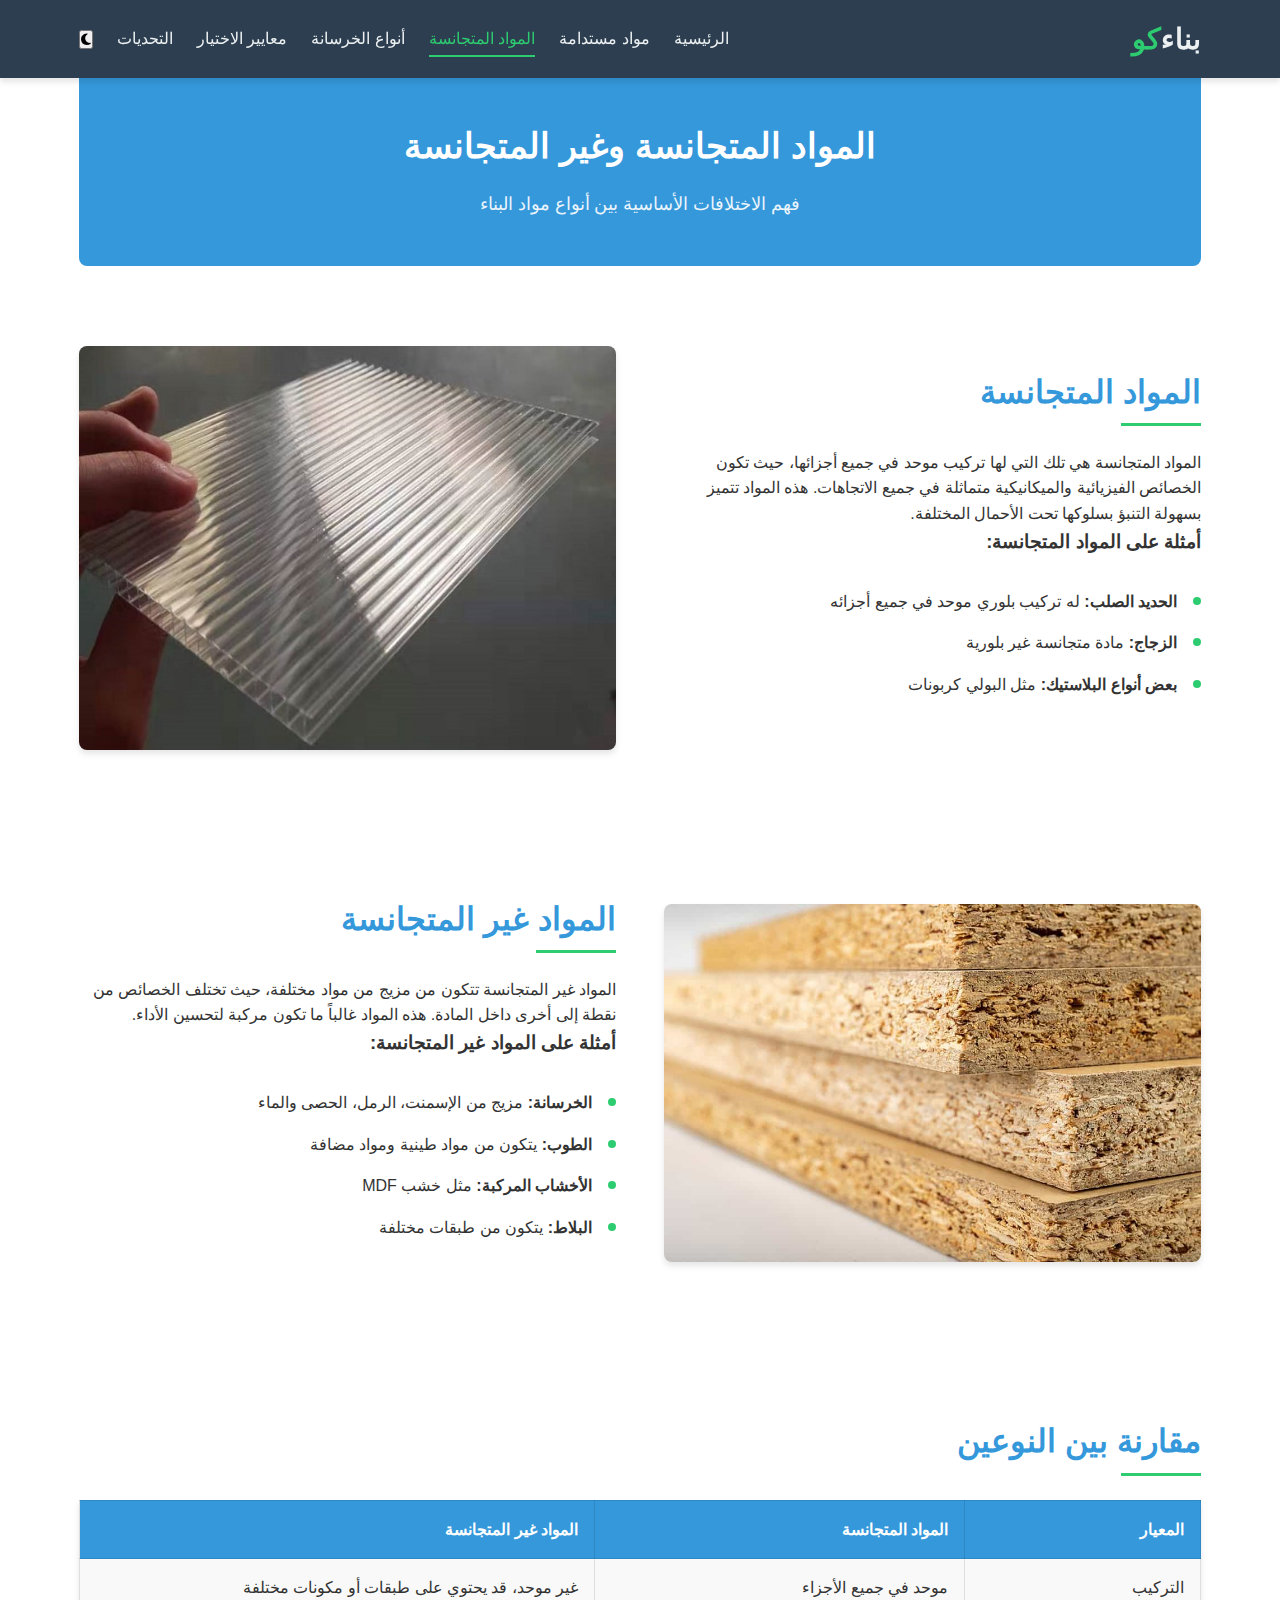
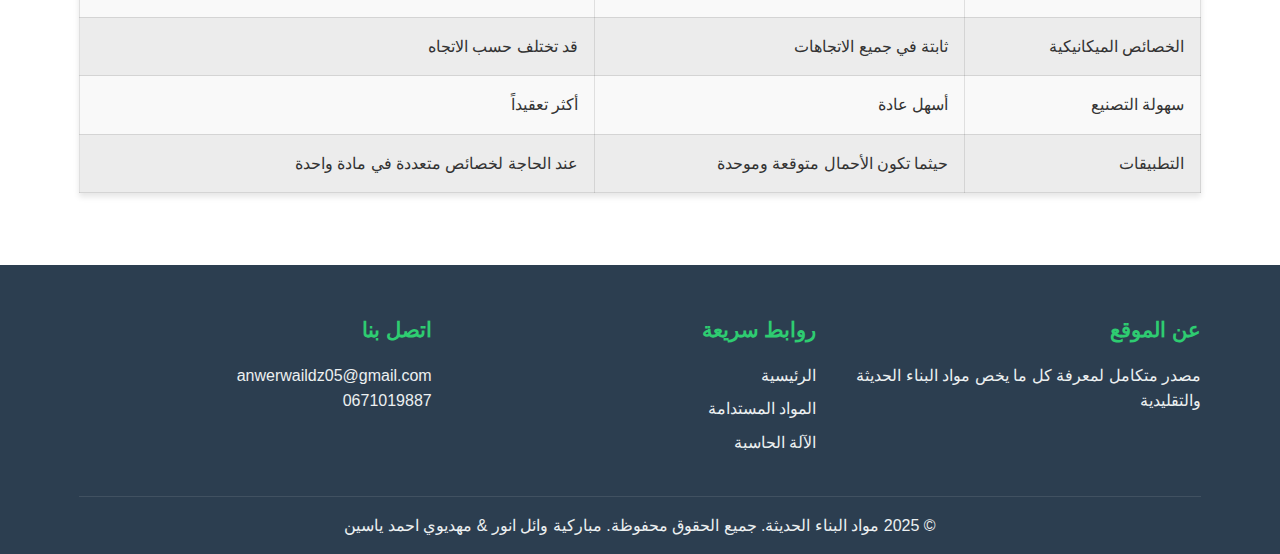
==== commit 1c5ee2e4: "Update materials.html" ====
--- a/pages/materials.html
+++ b/pages/materials.html
@@ -50,7 +50,7 @@
             </div>
             <div class="content-image">
                 <!-- صورة توضيحية للمواد المتجانسة -->
-                <img src="images/Homogeneous.jpg" alt="مواد بناء متجانسة (Homogeneous Materials)" class="placeholder-img">
+                <img src="../images/Homogeneous.jpg" alt="مواد بناء متجانسة (Homogeneous Materials)" class="placeholder-img">
             </div>
         </section>
 
--- a/styles.css
+++ b/styles.css
@@ -123,7 +123,7 @@
 .hero {
     text-align: center;
     padding: 5rem 0;
-    background: linear-gradient(rgba(0, 0, 0, 0.7), rgba(0, 0, 0, 0.7)), url('../images/construction.jpg') no-repeat center center/cover;
+    background: linear-gradient(rgba(0, 0, 0, 0.7), rgba(0, 0, 0, 0.7)), url('images/construction.jpg') no-repeat center center/cover;
     color: white;
     border-radius: 10px;
     margin: 2rem 0;
@@ -1683,4 +1683,4 @@
 .improved-image:hover {
     transform: scale(1.05);
     box-shadow: 0 10px 20px rgba(0, 0, 0, 0.25);
-}+}
